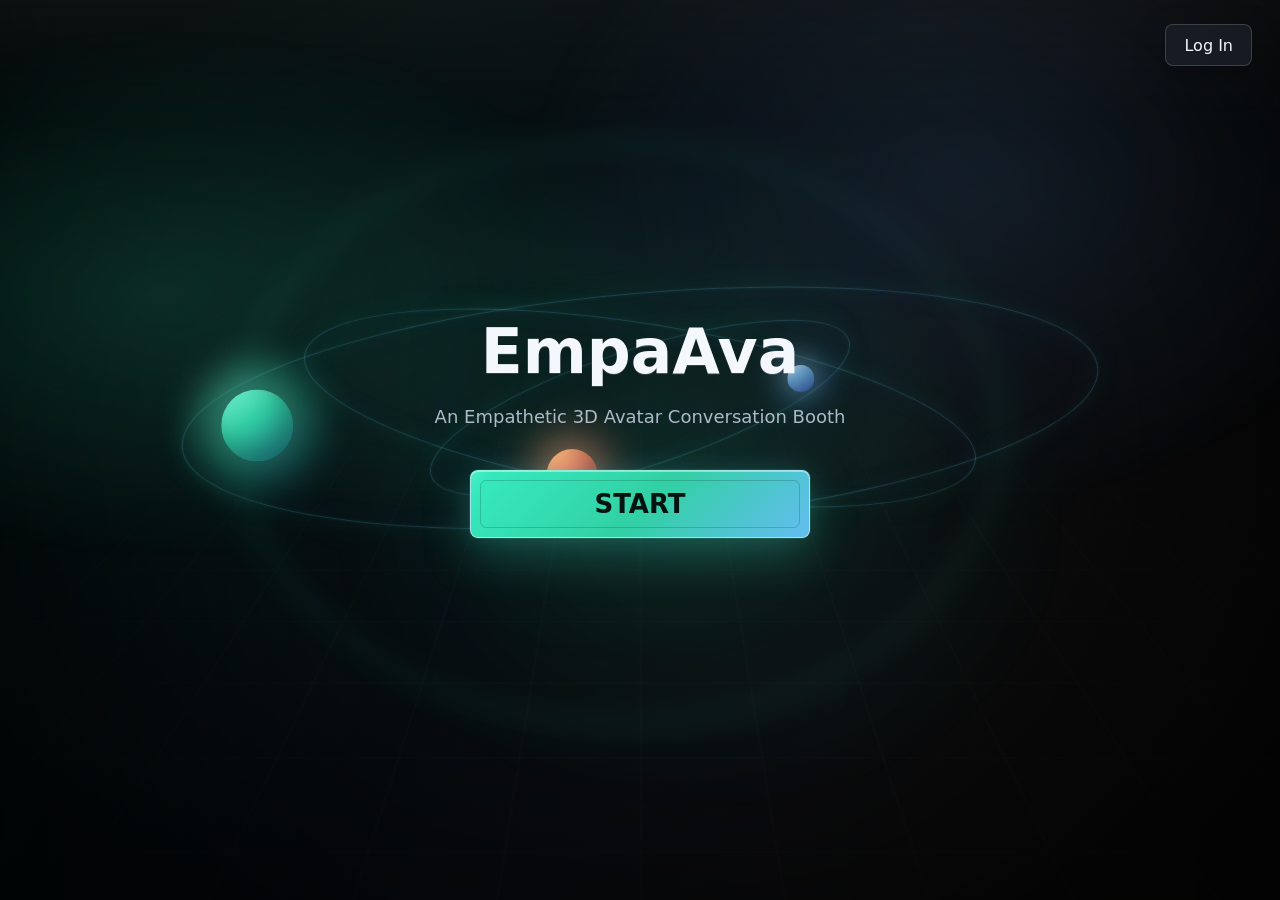
==== demo/index.html @ 885ed873 "Publish the authentic EmpaAva booth demo" ====
<!doctype html>
<html lang="zh-CN">
  <head>
    <meta charset="UTF-8" />
    <meta name="viewport" content="width=device-width, initial-scale=1.0" />
    <title>EmpaAva</title>
    <link rel="icon" type="image/svg+xml" href="./favicon.svg" />
    <link rel="stylesheet" href="./styles.css?v=empaava-avatar-cutout-20260709-01" />
  </head>
  <body>
    <div id="app">
      <main class="page login-page">
        <div class="cosmos-scene" aria-hidden="true">
          <div class="starfield"></div>
          <div class="orbit orbit-wide"></div>
          <div class="orbit orbit-mid"></div>
          <div class="orbit orbit-tight"></div>
          <span class="planet planet-aurora" data-rx="390" data-ry="92" data-speed="0.00018" data-phase="2.65"></span>
          <span class="planet planet-coral" data-rx="300" data-ry="68" data-speed="-0.00024" data-phase="2.2"></span>
          <span class="planet planet-ice" data-rx="210" data-ry="46" data-speed="0.00032" data-phase="5.05"></span>
        </div>
        <section class="login-shell">
          <div class="brand-stage">
            <div class="booth-visual" aria-hidden="true"></div>
            <div class="brand-copy">
              <h1 class="brand-title">EmpaAva</h1>
              <p class="brand-subtitle">An Empathetic 3D Avatar Conversation Booth</p>
            </div>
          </div>
        </section>
      </main>
    </div>
    <script>
      window.addEventListener("error", function (event) {
        var app = document.getElementById("app");
        if (!app) return;
        app.innerHTML =
          '<main class="page login-page"><section class="login-shell"><form class="auth-card">' +
          "<h2>Interface failed to load</h2>" +
          '<p class="error">' +
          String(event.message || "Unknown browser error").replace(/[&<>"']/g, function (char) {
            return { "&": "&amp;", "<": "&lt;", ">": "&gt;", '"': "&quot;", "'": "&#039;" }[char];
          }) +
          "</p></form></section></main>";
      });
      window.addEventListener("unhandledrejection", function (event) {
        var app = document.getElementById("app");
        if (!app) return;
        var reason = event.reason && event.reason.message ? event.reason.message : event.reason;
        app.innerHTML =
          '<main class="page login-page"><section class="login-shell"><form class="auth-card">' +
          "<h2>Interface failed to load</h2>" +
          '<p class="error">' +
          String(reason || "Unknown browser error").replace(/[&<>"']/g, function (char) {
            return { "&": "&amp;", "<": "&lt;", ">": "&gt;", '"': "&quot;", "'": "&#039;" }[char];
          }) +
          "</p></form></section></main>";
      });
    </script>
    <script type="module" src="./app.js?v=public-demo-exact-20260711-01"></script>
  </body>
</html>
---- demo/styles.css ----
:root {
  color-scheme: dark;
  --bg: #0d1117;
  --bg-soft: #151a22;
  --panel: #1d242e;
  --panel-strong: #252d39;
  --line: #364150;
  --line-soft: rgba(255, 255, 255, 0.1);
  --text: #f4f7fb;
  --muted: #9aa7b8;
  --accent: #32d0a4;
  --accent-2: #ffb84d;
  --danger: #ff6868;
  --blue: #6fb7ff;
  --shadow: 0 22px 70px rgba(0, 0, 0, 0.38);
}

* {
  box-sizing: border-box;
}

[hidden] {
  display: none !important;
}

body {
  margin: 0;
  min-height: 100vh;
  overflow: hidden;
  background: #070b10;
  color: var(--text);
  font-family:
    Inter, ui-sans-serif, system-ui, -apple-system, BlinkMacSystemFont, "Segoe UI",
    "PingFang SC", "Microsoft YaHei", sans-serif;
  letter-spacing: 0;
}

button,
input,
select {
  font: inherit;
}

button {
  cursor: pointer;
}

.page {
  min-height: 100vh;
}

.login-page {
  --scene-x: 0;
  --scene-y: 0;
  display: grid;
  place-items: center;
  padding: 32px;
  position: relative;
  isolation: isolate;
  background:
    linear-gradient(120deg, rgba(7, 37, 32, 0.72) 0%, rgba(7, 11, 16, 0.96) 46%, rgba(17, 13, 11, 0.9) 100%),
    linear-gradient(180deg, #08100f 0%, #070b10 100%);
}

.login-page::before {
  content: "";
  position: fixed;
  inset: 0;
  z-index: -2;
  background:
    linear-gradient(90deg, rgba(255, 255, 255, 0.028) 1px, transparent 1px),
    linear-gradient(rgba(255, 255, 255, 0.024) 1px, transparent 1px);
  background-size: 64px 64px;
  mask-image: linear-gradient(180deg, transparent 0%, black 38%, black 68%, transparent 100%);
  transform: perspective(1000px) rotateX(66deg) translateY(34vh) scale(1.12);
  transform-origin: center;
  opacity: 0.42;
}

.login-page::after {
  content: "";
  position: fixed;
  inset: 0;
  z-index: -1;
  pointer-events: none;
  background:
    linear-gradient(180deg, rgba(255, 255, 255, 0.04), transparent 14%),
    radial-gradient(ellipse at 50% 44%, rgba(50, 208, 164, 0.12) 0%, transparent 38%),
    radial-gradient(ellipse at 50% 50%, transparent 0%, transparent 46%, rgba(0, 0, 0, 0.58) 86%),
    linear-gradient(90deg, rgba(0, 0, 0, 0.38), transparent 34%, transparent 66%, rgba(0, 0, 0, 0.34));
}

.login-shell {
  width: min(1180px, 100%);
  display: grid;
  grid-template-columns: minmax(0, 1fr);
  align-items: center;
  position: relative;
  z-index: 2;
}

.login-corner-btn {
  position: fixed;
  top: 24px;
  right: 28px;
  z-index: 5;
  min-height: 42px;
  padding: 0 18px;
  color: var(--text);
  background: rgba(29, 36, 46, 0.66);
  border: 1px solid rgba(255, 255, 255, 0.16);
  border-radius: 8px;
  box-shadow: 0 12px 34px rgba(0, 0, 0, 0.26);
  backdrop-filter: blur(16px);
}

.login-corner-btn:hover {
  border-color: rgba(50, 208, 164, 0.58);
  color: #dffdf5;
}

.brand-stage {
  min-height: min(680px, calc(100vh - 64px));
  display: grid;
  place-items: center;
  position: relative;
  overflow: hidden;
  perspective: 980px;
}

.cosmos-scene {
  position: fixed;
  inset: -8vh -8vw;
  z-index: 0;
  pointer-events: none;
  overflow: hidden;
  transform: translate3d(calc(var(--scene-x) * -14px), calc(var(--scene-y) * -10px), 0);
  transition: transform 160ms ease-out;
}

.starfield {
  position: absolute;
  inset: 0;
  background:
    radial-gradient(ellipse at 18% 35%, rgba(50, 208, 164, 0.2), transparent 28%),
    radial-gradient(ellipse at 72% 24%, rgba(111, 183, 255, 0.15), transparent 30%),
    radial-gradient(ellipse at 54% 58%, rgba(50, 208, 164, 0.1), transparent 34%);
  filter: blur(10px);
  opacity: 0.8;
  mask-image: radial-gradient(ellipse at center, black 0%, black 74%, transparent 96%);
}

.starfield::before {
  content: "";
  position: absolute;
  inset: 9% 12%;
  background:
    radial-gradient(ellipse at 50% 46%, rgba(111, 183, 255, 0.16), transparent 0 34%),
    radial-gradient(ellipse at 48% 48%, transparent 0 44%, rgba(50, 208, 164, 0.12) 45%, transparent 50%);
  opacity: 0.55;
}

.orbit {
  position: absolute;
  left: 50%;
  top: 46%;
  border: 1px solid rgba(111, 183, 255, 0.18);
  border-radius: 50%;
  box-shadow:
    0 0 32px rgba(50, 208, 164, 0.06),
    inset 0 0 32px rgba(111, 183, 255, 0.04);
}

.orbit::before {
  content: "";
  position: absolute;
  inset: -1px;
  border-radius: inherit;
  border: 1px solid rgba(50, 208, 164, 0.13);
  filter: blur(1px);
}

.orbit-wide {
  width: min(920px, 82vw);
  height: min(230px, 24vw);
  transform: translate(-50%, -50%) rotate(-5deg);
  animation: orbitPulse 8s ease-in-out infinite;
}

.orbit-mid {
  width: min(680px, 68vw);
  height: min(170px, 20vw);
  transform: translate(-50%, -50%) rotate(9deg);
  animation: orbitPulse 10s ease-in-out infinite 1.4s;
}

.orbit-tight {
  width: min(440px, 50vw);
  height: min(118px, 16vw);
  transform: translate(-50%, -50%) rotate(-18deg);
  animation: orbitPulse 7s ease-in-out infinite 0.7s;
}

.planet {
  --planet-x: 0px;
  --planet-y: 0px;
  --planet-scale: 1;
  position: absolute;
  left: 50%;
  top: 46%;
  border-radius: 999px;
  transform:
    translate(-50%, -50%)
    translate(var(--planet-x), var(--planet-y))
    scale(var(--planet-scale));
  transition: filter 160ms ease;
  box-shadow:
    inset -12px -14px 24px rgba(0, 0, 0, 0.45),
    0 0 28px rgba(255, 255, 255, 0.12);
}

.planet::after {
  content: "";
  position: absolute;
  inset: -38%;
  border-radius: inherit;
  background: inherit;
  filter: blur(18px);
  opacity: 0.42;
  z-index: -1;
}

.planet-aurora {
  --planet-x: -338px;
  --planet-y: 44px;
  width: 74px;
  height: 74px;
  background:
    radial-gradient(circle at 30% 24%, rgba(255, 255, 255, 0.95), transparent 0 12%),
    radial-gradient(circle at 62% 70%, rgba(8, 42, 52, 0.52), transparent 0 30%),
    linear-gradient(145deg, #8fffe1 0%, #32d0a4 42%, #176f8a 100%);
}

.planet-coral {
  --planet-x: -220px;
  --planet-y: 56px;
  width: 46px;
  height: 46px;
  background:
    radial-gradient(circle at 34% 25%, rgba(255, 255, 255, 0.85), transparent 0 14%),
    radial-gradient(circle at 62% 70%, rgba(75, 26, 38, 0.52), transparent 0 30%),
    linear-gradient(145deg, #ffd58b 0%, #ff8a64 45%, #823865 100%);
}

.planet-ice {
  --planet-x: 70px;
  --planet-y: -44px;
  width: 32px;
  height: 32px;
  background:
    radial-gradient(circle at 32% 25%, rgba(255, 255, 255, 0.96), transparent 0 16%),
    radial-gradient(circle at 62% 70%, rgba(25, 45, 102, 0.52), transparent 0 30%),
    linear-gradient(145deg, #e8f7ff 0%, #75c7ff 48%, #3e5dd4 100%);
}

.brand-stage:hover .orbit {
  border-color: rgba(50, 208, 164, 0.3);
}

@keyframes orbitPulse {
  0%,
  100% {
    opacity: 0.48;
  }
  50% {
    opacity: 0.82;
  }
}

.booth-visual {
  display: none;
}

.brand-copy {
  position: relative;
  z-index: 2;
  text-align: center;
  display: grid;
  gap: 20px;
  justify-items: center;
  padding: 32px 0 72px;
}

@media (max-width: 760px) {
  .cosmos-scene {
    inset: -8% -36% 2%;
  }

  .planet-aurora {
    width: 54px;
    height: 54px;
  }

  .planet-coral {
    width: 36px;
    height: 36px;
  }
}

@media (prefers-reduced-motion: reduce) {
  .orbit,
  .planet {
    animation: none;
  }

  .cosmos-scene {
    transition: none;
  }
}

.brand-title {
  margin: 0;
  font-size: clamp(46px, 4.8vw, 84px);
  line-height: 0.98;
  max-width: none;
  white-space: nowrap;
  letter-spacing: 0;
  text-shadow:
    0 1px 0 rgba(255, 255, 255, 0.16),
    0 24px 70px rgba(0, 0, 0, 0.62),
    0 0 46px rgba(111, 183, 255, 0.08);
}

.brand-subtitle {
  margin: 0 auto;
  max-width: 760px;
  color: #aeb9c8;
  font-size: 18px;
  line-height: 1.65;
}

.hero-start-btn {
  position: relative;
  min-width: min(340px, 74vw);
  min-height: 68px;
  margin-top: 18px;
  padding: 0 46px;
  overflow: hidden;
  color: #03130f;
  background: linear-gradient(135deg, #36ecc0 0%, #32d0a4 52%, #64bdf1 100%);
  border: 1px solid rgba(217, 255, 244, 0.58);
  border-radius: 8px;
  box-shadow:
    0 0 0 1px rgba(50, 208, 164, 0.14),
    0 18px 48px rgba(50, 208, 164, 0.28),
    0 0 28px rgba(105, 200, 255, 0.12),
    inset 0 1px 0 rgba(255, 255, 255, 0.42);
  font-size: 26px;
  font-weight: 900;
  letter-spacing: 0;
  text-transform: uppercase;
}

.hero-start-btn::before {
  content: "";
  position: absolute;
  inset: -120% -35%;
  background: linear-gradient(115deg, transparent 34%, rgba(255, 255, 255, 0.58) 48%, transparent 62%);
  transform: translateX(-45%) rotate(8deg);
  transition: transform 520ms ease;
}

.hero-start-btn::after {
  content: "";
  position: absolute;
  inset: 9px;
  border: 1px solid rgba(4, 20, 16, 0.18);
  border-radius: 6px;
}

.hero-start-btn:hover {
  transform: translateY(-2px);
  box-shadow:
    0 0 0 1px rgba(111, 183, 255, 0.2),
    0 24px 76px rgba(50, 208, 164, 0.42),
    0 0 34px rgba(111, 183, 255, 0.2),
    inset 0 1px 0 rgba(255, 255, 255, 0.5);
}

.hero-start-btn:hover::before {
  transform: translateX(42%) rotate(8deg);
}

.hero-start-btn span {
  position: relative;
  z-index: 1;
}

.auth-card,
.admin-form {
  background: rgba(29, 36, 46, 0.9);
  border: 1px solid var(--line-soft);
  border-radius: 8px;
  box-shadow: var(--shadow);
}

.auth-card {
  padding: 22px;
}

.auth-card h2,
.admin-form h2 {
  margin: 0 0 18px;
  font-size: 22px;
}

.field {
  display: grid;
  gap: 8px;
  margin-bottom: 14px;
}

.field label {
  color: var(--muted);
  font-size: 13px;
}

.field input,
.field select {
  width: 100%;
  min-height: 46px;
  color: var(--text);
  background: #111720;
  border: 1px solid var(--line);
  border-radius: 8px;
  padding: 0 12px;
  outline: none;
}

.field input:focus,
.field select:focus {
  border-color: var(--accent);
  box-shadow: 0 0 0 3px rgba(50, 208, 164, 0.18);
}

.primary-btn,
.secondary-btn,
.icon-btn,
.danger-btn {
  min-height: 42px;
  border-radius: 8px;
  border: 1px solid transparent;
  color: var(--text);
  background: var(--panel-strong);
  padding: 0 14px;
  display: inline-flex;
  align-items: center;
  justify-content: center;
  gap: 8px;
  white-space: nowrap;
}

.primary-btn {
  width: 100%;
  background: var(--accent);
  color: #05241b;
  font-weight: 750;
}

.secondary-btn {
  border-color: var(--line);
}

.auth-switch-btn {
  width: 100%;
  margin-top: 10px;
}

.danger-btn {
  background: rgba(255, 104, 104, 0.16);
  border-color: rgba(255, 104, 104, 0.38);
}

.icon-btn {
  width: 54px;
  padding: 0;
  font-size: 12px;
  font-weight: 750;
}

.icon-btn.is-off {
  background: rgba(255, 104, 104, 0.16);
  border-color: rgba(255, 104, 104, 0.45);
}

.stop-btn {
  color: #ffdfe3;
  background: rgba(255, 104, 104, 0.16);
  border-color: rgba(255, 104, 104, 0.42);
}

.stop-btn:hover {
  background: rgba(255, 104, 104, 0.24);
  border-color: rgba(255, 104, 104, 0.62);
}

.action-btn {
  color: #05241b;
  background: rgba(50, 208, 164, 0.9);
  border-color: rgba(50, 208, 164, 0.72);
}

.action-btn:hover {
  background: var(--accent);
  border-color: rgba(217, 255, 244, 0.72);
}

.error {
  min-height: 22px;
  color: var(--danger);
  font-size: 13px;
  margin: 10px 0 0;
}

.hint {
  margin: 16px 0 0;
  color: var(--muted);
  font-size: 13px;
  line-height: 1.6;
}

.topbar {
  height: 64px;
  display: flex;
  align-items: center;
  justify-content: space-between;
  padding: 0 20px;
  border-bottom: 1px solid var(--line-soft);
  background: rgba(13, 17, 23, 0.84);
  backdrop-filter: blur(14px);
}

.topbar-left {
  display: flex;
  align-items: center;
  gap: 12px;
  min-width: 0;
}

.topbar-title {
  display: flex;
  align-items: center;
  gap: 10px;
  font-weight: 800;
}

.status-dot {
  width: 10px;
  height: 10px;
  background: var(--accent);
  border-radius: 50%;
}

.topbar-actions {
  display: flex;
  gap: 10px;
  align-items: center;
  min-width: 0;
}

.room {
  height: calc(100vh - 64px);
  display: grid;
  grid-template-columns: repeat(2, minmax(0, 1fr));
  gap: 14px;
  padding: 14px;
  min-width: 0;
  min-height: 0;
}

.video-pane,
.avatar-sidebar,
.admin-panel {
  background: rgba(21, 26, 34, 0.9);
  border: 1px solid var(--line-soft);
  border-radius: 8px;
  min-width: 0;
}

.video-pane {
  display: grid;
  grid-template-rows: minmax(0, 1fr);
  overflow: hidden;
  min-height: 0;
}

.pane-head {
  min-height: 48px;
  padding: 8px 14px;
  display: flex;
  align-items: center;
  justify-content: flex-end;
  gap: 12px;
  border-bottom: 1px solid var(--line-soft);
}

.pane-title {
  display: grid;
  gap: 3px;
}

.pane-title strong {
  font-size: 15px;
}

.pane-title span {
  color: var(--muted);
  font-size: 12px;
}

.video-frame {
  position: relative;
  min-height: 0;
  background: #070b10;
  overflow: hidden;
  display: grid;
}

.video-pane > .video-frame:first-child {
  grid-row: 1 / -1;
}

.video-frame video {
  position: absolute;
  inset: 0;
  width: 100%;
  height: 100%;
  object-fit: cover;
  background: #05070a;
  display: block;
}

.video-name-label {
  position: absolute;
  top: 14px;
  left: 14px;
  z-index: 6;
  max-width: min(48%, 360px);
  min-height: 34px;
  display: inline-flex;
  align-items: center;
  padding: 0 12px;
  border: 1px solid rgba(255, 255, 255, 0.18);
  border-radius: 8px;
  background: rgba(7, 10, 15, 0.62);
  color: var(--text);
  font-weight: 800;
  font-size: 15px;
  overflow: hidden;
  text-overflow: ellipsis;
  white-space: nowrap;
  box-shadow: 0 12px 28px rgba(0, 0, 0, 0.28);
  backdrop-filter: blur(14px);
  pointer-events: none;
}

.camera-placeholder,
.avatar-stage {
  position: absolute;
  inset: 0;
  height: 100%;
  display: grid;
  place-items: center;
  padding: 26px;
  text-align: center;
}

.avatar-stage {
  --avatar-control-safe: 98px;
  background:
    linear-gradient(180deg, rgba(111, 183, 255, 0.13), transparent 38%),
    linear-gradient(135deg, #121922, #0a0d12);
}

.avatar-stage::before,
.avatar-stage::after {
  content: "";
  position: absolute;
  inset: 0;
  pointer-events: none;
}

.avatar-stage::before {
  z-index: 0;
  opacity: 0.96;
}

.avatar-stage::after {
  z-index: 0;
  background:
    linear-gradient(180deg, rgba(4, 7, 10, 0.02), rgba(4, 7, 10, 0.18)),
    radial-gradient(ellipse at 50% 100%, rgba(0, 0, 0, 0.3), transparent 58%);
}

.avatar-bg-study::before {
  background:
    linear-gradient(90deg, transparent 0 10%, rgba(64, 41, 26, 0.7) 10% 12%, transparent 12% 30%, rgba(64, 41, 26, 0.72) 30% 32%, transparent 32% 50%, rgba(64, 41, 26, 0.72) 50% 52%, transparent 52% 70%, rgba(64, 41, 26, 0.72) 70% 72%, transparent 72% 100%),
    linear-gradient(180deg, transparent 0 26%, rgba(108, 72, 38, 0.88) 26% 28%, transparent 28% 46%, rgba(108, 72, 38, 0.86) 46% 48%, transparent 48% 66%, rgba(108, 72, 38, 0.82) 66% 68%, transparent 68% 100%),
    radial-gradient(circle at 50% 18%, rgba(255, 202, 112, 0.22), transparent 22%),
    linear-gradient(180deg, #2b211b 0%, #171311 66%, #0b0d10 100%);
}

.avatar-bg-bedroom::before {
  background:
    radial-gradient(ellipse at 26% 28%, rgba(255, 214, 172, 0.22), transparent 24%),
    linear-gradient(90deg, transparent 0 58%, rgba(255, 255, 255, 0.22) 58% 59%, rgba(104, 136, 174, 0.24) 59% 80%, transparent 80%),
    linear-gradient(180deg, transparent 0 55%, rgba(51, 57, 74, 0.96) 55% 74%, rgba(32, 35, 45, 0.98) 74% 100%),
    linear-gradient(135deg, #232a37 0%, #151a25 58%, #0c0f16 100%);
}

.avatar-bg-sofa::before {
  background:
    radial-gradient(ellipse at 50% 18%, rgba(255, 195, 124, 0.18), transparent 28%),
    linear-gradient(180deg, transparent 0 48%, rgba(77, 89, 80, 0.88) 48% 50%, rgba(34, 48, 43, 0.96) 50% 78%, rgba(12, 16, 18, 1) 78% 100%),
    radial-gradient(ellipse at 30% 58%, rgba(75, 113, 95, 0.88), transparent 28%),
    radial-gradient(ellipse at 70% 58%, rgba(75, 113, 95, 0.82), transparent 28%),
    linear-gradient(135deg, #1d2522, #101416 68%);
}

.avatar-stage.has-custom-bg::before {
  background:
    linear-gradient(180deg, rgba(4, 7, 10, 0.04), rgba(4, 7, 10, 0.22)),
    var(--custom-avatar-background) center / cover no-repeat;
}

.video-frame video.avatar-video {
  position: absolute;
  inset: 0;
  box-sizing: border-box;
  width: 100%;
  height: 100%;
  max-width: 100%;
  max-height: 100%;
  padding: 0;
  object-fit: contain;
  object-position: center center;
  background: transparent;
  mix-blend-mode: normal;
  z-index: 1;
}

.video-frame video.avatar-video.is-canvas-source {
  opacity: 0;
}

.avatar-video-canvas {
  position: absolute;
  inset: 0;
  z-index: 2;
  width: 100%;
  height: 100%;
  object-fit: contain;
  object-position: center center;
  pointer-events: none;
}

.avatar-view-tabs {
  display: inline-flex;
  gap: 4px;
  padding: 4px;
  border: 1px solid var(--line-soft);
  border-radius: 8px;
  background: rgba(8, 12, 18, 0.42);
}

.avatar-view-tabs button {
  min-height: 30px;
  border: 0;
  border-radius: 6px;
  padding: 0 10px;
  color: var(--muted);
  background: transparent;
}

.avatar-view-tabs button.active {
  color: #05241b;
  background: var(--accent);
  font-weight: 750;
}

.avatar-render-view {
  position: absolute;
  inset: 0;
  z-index: 1;
  background: transparent;
}

.avatar-render-stage,
.avatar-render-stage canvas,
.avatar-render-stage img {
  width: 100%;
  height: 100%;
}

.avatar-render-stage {
  position: relative;
  overflow: hidden;
  cursor: grab;
  touch-action: none;
  user-select: none;
}

.avatar-render-stage:active {
  cursor: grabbing;
}

.avatar-render-stage canvas,
.avatar-render-stage img {
  position: absolute;
  inset: 0;
  display: block;
}

.avatar-render-stage img {
  object-fit: contain;
  background: transparent;
  pointer-events: none;
  transition: opacity 180ms ease;
}

.avatar-render-stage img.is-swapping {
  opacity: 0.72;
}

.avatar-render-notice,
.avatar-render-loading,
.avatar-render-status {
  position: absolute;
  z-index: 2;
  border: 1px solid rgba(255, 255, 255, 0.16);
  border-radius: 8px;
  background: rgba(8, 12, 18, 0.82);
  color: #eef7f4;
  pointer-events: none;
}

.avatar-render-notice {
  left: 18px;
  right: 18px;
  bottom: 102px;
  padding: 10px 12px;
  font-size: 13px;
}

.avatar-render-loading {
  top: 16px;
  right: 16px;
  display: inline-flex;
  align-items: center;
  gap: 8px;
  min-height: 34px;
  padding: 0 12px;
  font-size: 13px;
}

.avatar-render-spinner {
  width: 14px;
  height: 14px;
  border: 2px solid rgba(238, 247, 244, 0.35);
  border-top-color: #eef7f4;
  border-radius: 50%;
  animation: avatar-render-spin 800ms linear infinite;
}

@keyframes avatar-render-spin {
  to {
    transform: rotate(360deg);
  }
}

.avatar-render-status {
  left: 18px;
  bottom: 70px;
  max-width: min(520px, calc(100% - 36px));
  padding: 8px 10px;
  color: var(--muted);
  font-size: 12px;
}

.avatar-render-controls {
  position: absolute;
  left: 50%;
  bottom: 18px;
  transform: translateX(-50%);
  z-index: 3;
  width: min(680px, calc(100% - 32px));
  display: grid;
  grid-template-columns: 76px 54px minmax(120px, 1fr) minmax(124px, auto) 76px;
  gap: 10px;
  align-items: center;
  padding: 10px;
  border: 1px solid var(--line-soft);
  border-radius: 8px;
  background: rgba(13, 17, 23, 0.84);
  backdrop-filter: blur(12px);
  cursor: default;
  pointer-events: auto;
  touch-action: auto;
}

.avatar-render-controls input {
  width: 100%;
}

.avatar-render-time {
  color: var(--muted);
  font-size: 12px;
  white-space: nowrap;
  font-variant-numeric: tabular-nums;
}

.avatar-person {
  width: min(360px, 64%);
  aspect-ratio: 1 / 1.12;
  display: grid;
  place-items: end center;
  position: relative;
  z-index: 1;
}

.avatar-person.has-still {
  place-items: center;
  width: min(760px, 86%);
  height: min(900px, calc(100% - 12px));
  aspect-ratio: auto;
  align-self: center;
  margin-bottom: 0;
  transform: translateY(64px);
}

.avatar-still {
  width: 100%;
  height: 100%;
  object-fit: contain;
  object-position: center bottom;
  opacity: 1;
  filter:
    drop-shadow(0 22px 38px rgba(0, 0, 0, 0.28))
    drop-shadow(0 0 18px rgba(255, 255, 255, 0.08));
}

.avatar-head {
  width: 36%;
  aspect-ratio: 1;
  border-radius: 50%;
  background: linear-gradient(145deg, #f1c3a1, #9b6b55);
  box-shadow: 0 0 0 10px rgba(255, 255, 255, 0.04);
  position: absolute;
  top: 8%;
}

.avatar-body {
  width: 76%;
  height: 62%;
  border-radius: 44% 44% 8px 8px;
  background: linear-gradient(155deg, var(--avatar-color, #32d0a4), #253140 68%);
  border: 1px solid rgba(255, 255, 255, 0.12);
}

.room-control-cluster {
  position: absolute;
  left: 18px;
  right: 18px;
  bottom: 18px;
  z-index: 4;
  display: grid;
  gap: 8px;
  padding: 10px;
  border: 1px solid rgba(255, 255, 255, 0.14);
  border-radius: 8px;
  background: rgba(7, 10, 15, 0.68);
  box-shadow: 0 18px 46px rgba(0, 0, 0, 0.36);
  backdrop-filter: blur(16px);
}

.background-select {
  min-height: 42px;
  display: inline-flex;
  align-items: center;
  gap: 8px;
  padding: 4px 8px;
  color: var(--muted);
  background: rgba(13, 17, 23, 0.42);
  border: 1px solid var(--line-soft);
  border-radius: 8px;
  font-size: 12px;
}

.background-select select {
  min-height: 30px;
  color: var(--text);
  background: rgba(17, 23, 32, 0.96);
  border: 1px solid var(--line);
  border-radius: 6px;
  padding: 0 8px;
}

.avatar-caption {
  display: block;
  color: var(--muted);
  pointer-events: none;
}

.avatar-status-badge {
  white-space: nowrap;
}

.generation-progress {
  position: absolute;
  left: 0;
  right: 0;
  top: 0;
  z-index: 3;
  padding: 0;
  border: 0;
  border-radius: 0;
  background: transparent;
  box-shadow: none;
  pointer-events: none;
}

.listening-panel {
  min-height: 42px;
  min-width: 190px;
  padding: 8px 12px;
  display: flex;
  align-items: center;
  justify-content: space-between;
  gap: 12px;
  border: 1px solid rgba(50, 208, 164, 0.18);
  border-radius: 8px;
  background: rgba(13, 17, 23, 0.42);
}

.listening-copy {
  display: grid;
  gap: 4px;
}

.listening-copy strong {
  color: var(--text);
  font-size: 14px;
}

.listening-copy span {
  color: var(--muted);
  font-size: 12px;
}

.voice-wave {
  height: 30px;
  min-width: 108px;
  display: flex;
  align-items: center;
  justify-content: flex-end;
  gap: 7px;
}

.voice-wave span {
  width: 6px;
  height: 12px;
  border-radius: 999px;
  background: linear-gradient(180deg, #6fb7ff, var(--accent));
  box-shadow: 0 0 18px rgba(50, 208, 164, 0.3);
  animation: voice-wave-pulse 920ms ease-in-out infinite;
  opacity: 0.86;
}

.voice-wave span:nth-child(2) {
  animation-delay: 90ms;
}

.voice-wave span:nth-child(3) {
  animation-delay: 180ms;
}

.voice-wave span:nth-child(4) {
  animation-delay: 270ms;
}

.voice-wave span:nth-child(5) {
  animation-delay: 360ms;
}

@keyframes voice-wave-pulse {
  0%,
  100% {
    height: 10px;
    opacity: 0.48;
  }
  45% {
    height: 28px;
    opacity: 1;
  }
}

.generation-track {
  height: 4px;
  overflow: hidden;
  border-radius: 0;
  background: rgba(255, 255, 255, 0.08);
}

.generation-track span {
  display: block;
  height: 100%;
  border-radius: inherit;
  background: linear-gradient(90deg, var(--accent), #6fb7ff);
  transition: width 0.35s ease;
}

.reply-box {
  width: 100%;
  max-height: 72px;
  overflow: auto;
  background: rgba(0, 0, 0, 0.28);
  border: 1px solid rgba(255, 255, 255, 0.1);
  border-radius: 8px;
  padding: 8px 10px;
  color: var(--text);
  line-height: 1.42;
  text-align: left;
  font-size: clamp(13px, 0.95vw, 16px);
}

.room-control-row {
  display: flex;
  align-items: center;
  justify-content: space-between;
  gap: 10px;
  flex-wrap: wrap;
}

.toolbar {
  display: flex;
  gap: 8px;
  background: rgba(13, 17, 23, 0.42);
  border: 1px solid var(--line-soft);
  border-radius: 8px;
  padding: 8px;
  flex-wrap: wrap;
  justify-content: center;
  flex: 0 0 auto;
}

.room-control-row .avatar-view-tabs,
.room-control-row .listening-panel,
.room-control-row .avatar-status-badge,
.room-control-row .toolbar {
  flex: 0 0 auto;
}

.recording-badge {
  display: inline-flex;
  align-items: center;
  gap: 8px;
  min-height: 30px;
  padding: 0 10px;
  color: var(--danger);
  background: rgba(255, 104, 104, 0.12);
  border: 1px solid rgba(255, 104, 104, 0.32);
  border-radius: 999px;
  font-size: 12px;
}

.recording-badge::before {
  content: "";
  width: 8px;
  height: 8px;
  border-radius: 50%;
  background: var(--danger);
}

.avatar-sidebar {
  display: grid;
  grid-template-rows: auto minmax(150px, 0.55fr) minmax(260px, 1fr) auto;
  overflow: hidden;
}

.avatar-list {
  overflow: auto;
  padding: 12px;
  display: grid;
  gap: 10px;
  align-content: start;
}

.avatar-option {
  width: 100%;
  display: grid;
  grid-template-columns: 42px minmax(0, 1fr);
  gap: 10px;
  align-items: center;
  text-align: left;
  color: var(--text);
  background: var(--panel);
  border: 1px solid transparent;
  border-radius: 8px;
  padding: 10px;
}

.avatar-option.is-active {
  border-color: var(--accent);
  background: rgba(50, 208, 164, 0.12);
}

.avatar-swatch {
  width: 42px;
  height: 42px;
  display: block;
  overflow: hidden;
  border-radius: 8px;
  background: var(--avatar-color);
}

.avatar-swatch img {
  width: 100%;
  height: 100%;
  display: block;
  object-fit: cover;
  object-position: center;
}

.avatar-meta {
  min-width: 0;
}

.avatar-meta strong {
  display: block;
  overflow: hidden;
  text-overflow: ellipsis;
  white-space: nowrap;
}

.avatar-meta span {
  display: block;
  color: var(--muted);
  font-size: 12px;
  margin-top: 4px;
}

.history-panel {
  min-height: 0;
  border-top: 1px solid var(--line-soft);
  display: grid;
  grid-template-rows: auto minmax(0, 1fr);
}

.history-page-stack {
  height: calc(100vh - 64px);
  padding: 14px;
  display: grid;
  min-height: 0;
}

.history-page-panel {
  overflow: hidden;
  background: rgba(21, 26, 34, 0.9);
  border: 1px solid var(--line-soft);
  border-radius: 8px;
}

.history-page-panel.history-panel {
  border-top: 1px solid var(--line-soft);
}

.history-page-list {
  padding: 0 14px 14px;
}

.recordings-panel {
  min-height: 0;
  border-top: 1px solid var(--line-soft);
  display: grid;
  grid-template-rows: auto minmax(0, 1fr);
}

.history-head {
  min-height: 46px;
  padding: 10px 12px;
  display: flex;
  align-items: center;
  justify-content: space-between;
  gap: 10px;
}

.history-actions {
  display: flex;
  align-items: center;
  gap: 8px;
}

.compact-btn {
  min-height: 32px;
  padding: 0 10px;
  font-size: 12px;
}

.history-list {
  min-height: 0;
  overflow: auto;
  padding: 0 12px 12px;
  display: grid;
  align-content: start;
  gap: 10px;
}

.history-item {
  border: 1px solid var(--line-soft);
  background: rgba(255, 255, 255, 0.035);
  border-radius: 8px;
  padding: 10px;
  display: grid;
  gap: 8px;
}

.recordings-list {
  min-height: 0;
  overflow: auto;
  padding: 0 12px 12px;
  display: grid;
  align-content: start;
  gap: 10px;
}

.recording-item {
  border: 1px solid var(--line-soft);
  background: rgba(255, 255, 255, 0.035);
  border-radius: 8px;
  padding: 10px;
  display: grid;
  gap: 8px;
}

.recording-player {
  width: 100%;
  max-height: 130px;
  border-radius: 8px;
  background: #070b10;
}

.history-meta {
  display: flex;
  align-items: center;
  justify-content: space-between;
  gap: 10px;
  color: var(--muted);
  font-size: 12px;
}

.history-meta span,
.history-meta time {
  overflow: hidden;
  text-overflow: ellipsis;
  white-space: nowrap;
}

.history-user,
.history-reply,
.history-empty {
  margin: 0;
  font-size: 12px;
  line-height: 1.55;
}

.history-user {
  color: var(--text);
}

.history-reply,
.history-empty {
  color: var(--muted);
}

.history-videos {
  display: grid;
  gap: 10px;
}

.history-video-block {
  display: grid;
  gap: 8px;
  padding: 10px;
  border: 1px solid rgba(50, 208, 164, 0.18);
  border-radius: 8px;
  background:
    linear-gradient(180deg, rgba(15, 23, 32, 0.92), rgba(8, 12, 18, 0.96)),
    radial-gradient(circle at 50% 0%, rgba(50, 208, 164, 0.12), transparent 42%);
  box-shadow: inset 0 1px 0 rgba(255, 255, 255, 0.04);
}

.history-video-block span {
  color: #b9c7d8;
  font-size: 12px;
  font-weight: 800;
}

.history-video {
  width: 100%;
  max-height: 420px;
  aspect-ratio: 16 / 9;
  border-radius: 8px;
  background: #070b10;
  border: 1px solid rgba(255, 255, 255, 0.08);
  box-shadow: 0 18px 42px rgba(0, 0, 0, 0.28);
}

.talk-input {
  padding: 12px;
  border-top: 1px solid var(--line-soft);
  display: grid;
  gap: 10px;
}

.talk-input textarea {
  width: 100%;
  min-height: 88px;
  resize: vertical;
  color: var(--text);
  background: #111720;
  border: 1px solid var(--line);
  border-radius: 8px;
  padding: 10px 12px;
  outline: none;
}

.modal-backdrop {
  position: fixed;
  inset: 0;
  z-index: 50;
  display: grid;
  place-items: center;
  padding: 24px;
  background: rgba(2, 6, 12, 0.72);
  backdrop-filter: blur(10px);
}

.modal-card {
  width: min(440px, 100%);
  max-height: min(720px, calc(100vh - 48px));
  overflow: auto;
}

.modal-card.auth-card {
  padding: 22px;
}

.auth-tabs {
  display: grid;
  grid-template-columns: repeat(2, minmax(0, 1fr));
  gap: 8px;
  margin: 0 0 18px;
}

.auth-tabs .secondary-btn {
  min-height: 48px;
  font-size: 14px;
}

.auth-tabs .is-active {
  border-color: var(--accent);
  color: var(--accent);
}

.auth-actions {
  display: grid;
  grid-template-columns: minmax(112px, 0.45fr) minmax(0, 1fr);
  gap: 10px;
  align-items: center;
  margin-top: 4px;
}

.auth-actions .primary-btn {
  width: 100%;
  min-height: 48px;
}

.auth-actions .secondary-btn {
  min-height: 48px;
  padding: 0 18px;
}

.avatar-picker-modal {
  color: var(--text);
  background: var(--panel-strong);
  border: 1px solid var(--line);
  border-radius: 8px;
  width: min(760px, calc(100vw - 28px));
  padding: 24px;
  box-shadow: 0 22px 70px rgba(0, 0, 0, 0.35);
}

.avatar-picker-modal h2 {
  margin: 0 0 18px;
  font-size: 34px;
  line-height: 1.1;
}

.nickname-modal h2 {
  margin: 0 0 8px;
  font-size: 28px;
  line-height: 1.15;
}

.avatar-picker-list {
  display: grid;
  gap: 14px;
}

.avatar-picker-modal .avatar-option {
  grid-template-columns: 86px minmax(0, 1fr) auto;
  gap: 18px;
  min-height: 112px;
  padding: 16px;
  cursor: pointer;
}

.avatar-picker-modal .avatar-swatch {
  width: 86px;
  height: 86px;
  border-radius: 10px;
}

.avatar-picker-modal .avatar-meta strong {
  font-size: 26px;
  line-height: 1.12;
}

.avatar-picker-modal .avatar-meta span {
  margin-top: 8px;
  font-size: 17px;
  line-height: 1.35;
}

.avatar-preview-btn {
  min-width: 132px;
  min-height: 44px;
  padding: 0 16px;
  white-space: nowrap;
}

.avatar-preview-btn:disabled {
  opacity: 0.72;
  cursor: progress;
}

.avatar-picker-actions {
  display: flex;
  justify-content: flex-end;
  margin-top: 16px;
}

.admin-page-stack {
  min-height: calc(100vh - 64px);
  padding: 18px;
  display: grid;
  gap: 18px;
  align-content: start;
}

.admin-account-layout {
  display: grid;
  grid-template-columns: 360px minmax(0, 1fr);
  gap: 18px;
  min-width: 0;
}

.settings-layout {
  display: grid;
  grid-template-columns: minmax(320px, 520px) minmax(0, 1fr);
  gap: 18px;
  min-width: 0;
}

.admin-form {
  padding: 20px;
  align-self: start;
}

.admin-panel {
  overflow: hidden;
}

.admin-stack {
  display: grid;
  gap: 18px;
  min-width: 0;
}

.settings-form {
  max-width: 520px;
}

.settings-status {
  display: grid;
  gap: 4px;
  margin: 0 0 16px;
  padding: 12px;
  border: 1px solid var(--line-soft);
  border-radius: 8px;
  background: rgba(13, 17, 23, 0.42);
}

.settings-status strong {
  font-size: 14px;
}

.settings-status span,
.settings-help-body {
  color: var(--muted);
  font-size: 13px;
  line-height: 1.5;
}

.settings-status.is-on {
  border-color: rgba(50, 208, 164, 0.45);
  background: rgba(50, 208, 164, 0.1);
}

.settings-status.is-off {
  border-color: rgba(255, 184, 77, 0.38);
  background: rgba(255, 184, 77, 0.08);
}

.checkbox-row {
  display: flex;
  align-items: center;
  gap: 8px;
  margin: 0 0 14px;
  color: var(--muted);
  font-size: 13px;
}

.checkbox-row input {
  width: 16px;
  height: 16px;
}

.settings-help {
  padding: 18px;
}

.table-wrap {
  overflow: auto;
}

.digital-humans-table-wrap {
  max-height: calc(100vh - 180px);
}

.users-table-wrap {
  max-height: calc(100vh - 180px);
  overflow: auto;
}

table {
  width: 100%;
  border-collapse: collapse;
  min-width: 720px;
}

th,
td {
  padding: 14px 16px;
  text-align: left;
  border-bottom: 1px solid var(--line-soft);
}

th {
  position: sticky;
  top: 0;
  z-index: 1;
  background: #131821;
  color: var(--muted);
  font-size: 12px;
  font-weight: 650;
}

.badge {
  display: inline-flex;
  align-items: center;
  min-height: 26px;
  padding: 0 9px;
  border-radius: 999px;
  background: rgba(111, 183, 255, 0.14);
  color: var(--blue);
  font-size: 12px;
}

.name-badge-btn {
  border: 1px solid rgba(111, 183, 255, 0.24);
  cursor: pointer;
  font-weight: 700;
}

.name-badge-btn:hover {
  border-color: rgba(111, 183, 255, 0.58);
  background: rgba(111, 183, 255, 0.22);
  color: #d9ecff;
}

.badge.is-generating {
  color: #05241b;
  background: var(--accent);
}

.badge.off {
  background: rgba(255, 104, 104, 0.12);
  color: var(--danger);
}

.row-actions {
  display: flex;
  gap: 8px;
  flex-wrap: wrap;
}

.table-subtext {
  margin-top: 4px;
  color: var(--muted);
  font-size: 12px;
}

.table-input,
.table-select {
  width: min(420px, 100%);
  min-height: 36px;
  color: var(--text);
  background: #111720;
  border: 1px solid var(--line);
  border-radius: 8px;
  padding: 0 10px;
}

.table-file {
  width: min(260px, 100%);
  min-width: 0;
  max-width: 100%;
  overflow: hidden;
  color: var(--muted);
  font-size: 12px;
  text-overflow: ellipsis;
}

.admin-avatar-preview {
  width: 48px;
  height: 48px;
  display: block;
  overflow: hidden;
  border-radius: 8px;
  background: var(--avatar-color);
}

.admin-avatar-preview img {
  width: 100%;
  height: 100%;
  display: block;
  object-fit: cover;
  object-position: center;
}

.admin-background-preview {
  width: 72px;
  height: 44px;
  display: block;
  margin-bottom: 8px;
  border: 1px solid var(--line);
  border-radius: 8px;
  background:
    linear-gradient(135deg, rgba(50, 208, 164, 0.18), rgba(111, 183, 255, 0.12)),
    #111720;
  background-size: cover;
  background-position: center;
}

.admin-background-preview.has-image,
.avatar-stage.has-custom-bg::before {
  background-size: cover;
  background-position: center;
}

.admin-background-preview.has-image {
  background:
    linear-gradient(180deg, rgba(4, 7, 10, 0.04), rgba(4, 7, 10, 0.18)),
    var(--custom-avatar-background) center / cover no-repeat;
}

.admin-background-preview img {
  width: 100%;
  height: 100%;
  display: block;
  object-fit: cover;
  object-position: center;
}

.background-admin-list {
  display: grid;
  gap: 10px;
  padding: 16px;
}

.background-admin-row,
.background-admin-create {
  display: grid;
  grid-template-columns: 92px minmax(0, 1fr) minmax(0, 260px) auto auto;
  gap: 12px;
  align-items: center;
  min-width: 0;
}

.background-admin-row > *,
.background-admin-create > * {
  min-width: 0;
}

.background-admin-create {
  grid-template-columns: minmax(0, 1fr) minmax(0, 260px) auto;
  padding: 0 16px 16px;
}

.empty {
  padding: 26px;
  color: var(--muted);
}

@media (max-width: 980px) {
  body {
    overflow: auto;
  }

  .login-shell,
  .admin-account-layout {
    grid-template-columns: 1fr;
  }

  .brand-stage {
    min-height: 520px;
  }

  .login-corner-btn {
    top: 16px;
    right: 16px;
  }

  .hero-start-btn {
    min-height: 62px;
    font-size: 22px;
  }

  .brand-title {
    font-size: clamp(30px, 7.2vw, 56px);
  }

  .brand-subtitle {
    font-size: 16px;
    max-width: 560px;
  }

  .booth-visual {
    width: min(620px, 92vw);
    height: 300px;
    bottom: -10%;
  }

  .room {
    height: auto;
    min-height: calc(100vh - 64px);
    grid-template-columns: 1fr;
  }

  .video-pane {
    min-height: 360px;
  }

  .avatar-sidebar {
    min-height: 680px;
  }
}

@media (max-width: 720px) {
  .pane-head {
    align-items: flex-start;
    flex-direction: column;
  }

  .background-admin-row {
    grid-template-columns: 84px minmax(0, 1fr) auto auto;
  }

  .background-admin-row .table-file {
    grid-column: 2 / -1;
    width: 100%;
  }

  .background-admin-create {
    grid-template-columns: minmax(0, 1fr) auto;
  }

  .background-admin-create .table-file {
    grid-column: 1 / -1;
    width: 100%;
  }

  .avatar-render-controls {
    grid-template-columns: 68px 44px minmax(0, 1fr) 68px;
  }

  .avatar-render-time {
    grid-column: 1 / -1;
  }
}

@media (max-width: 620px) {
  .login-page,
  .admin-page-stack {
    padding: 12px;
  }

  .topbar {
    height: auto;
    min-height: 64px;
    align-items: flex-start;
    flex-direction: column;
    padding: 12px;
    gap: 10px;
  }

  .topbar-actions {
    width: 100%;
    overflow-x: auto;
  }

  .room {
    padding: 10px;
  }

  .avatar-stage {
    --avatar-control-safe: 150px;
  }

  .room-control-cluster {
    left: 10px;
    right: 10px;
    bottom: 10px;
    padding: 10px;
  }

  .room-control-row {
    align-items: stretch;
    flex-direction: column;
  }

  .listening-panel {
    min-width: 0;
  }

  .toolbar {
    justify-content: center;
  }

  .reply-box {
    max-height: 120px;
  }
}
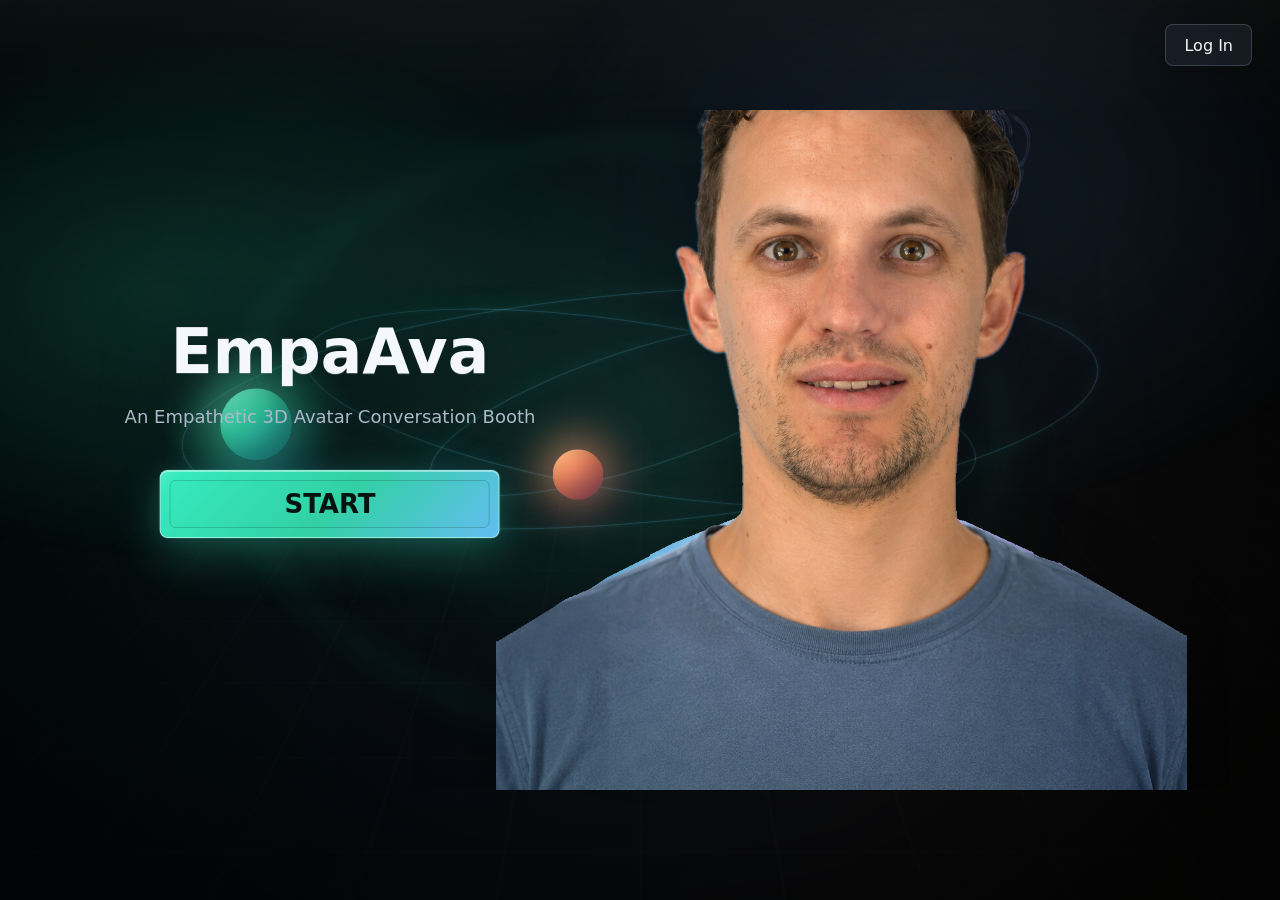
==== commit 494376a1: "Match the full-body booth composition" ====
--- a/demo/index.html
+++ b/demo/index.html
@@ -5,7 +5,7 @@
     <meta name="viewport" content="width=device-width, initial-scale=1.0" />
     <title>EmpaAva</title>
     <link rel="icon" type="image/svg+xml" href="./favicon.svg" />
-    <link rel="stylesheet" href="./styles.css?v=empaava-avatar-cutout-20260709-01" />
+    <link rel="stylesheet" href="./styles.css?v=empaava-full-body-20260711-01" />
   </head>
   <body>
     <div id="app">
--- a/demo/styles.css
+++ b/demo/styles.css
@@ -278,7 +278,17 @@
 }
 
 .booth-visual {
-  display: none;
+  position: absolute;
+  z-index: 1;
+  right: -4%;
+  bottom: -2%;
+  display: block;
+  width: min(68vw, 920px);
+  height: min(96vh, 940px);
+  background: url("./digital_human_images/306_cutout_v8.png") center bottom / contain no-repeat;
+  filter: drop-shadow(0 22px 38px rgba(0, 0, 0, 0.38));
+  opacity: 1;
+  pointer-events: none;
 }
 
 .brand-copy {
@@ -289,6 +299,10 @@
   gap: 20px;
   justify-items: center;
   padding: 32px 0 72px;
+  width: min(560px, 52vw);
+  justify-self: start;
+  margin-left: clamp(18px, 3vw, 52px);
+  transform: translateX(clamp(-70px, -3vw, -22px));
 }
 
 @media (max-width: 760px) {
@@ -305,6 +319,9 @@
     width: 36px;
     height: 36px;
   }
+
+  .brand-copy { transform: none; padding-top: 0; }
+  .booth-visual { right: -8%; opacity: 0.42; }
 }
 
 @media (prefers-reduced-motion: reduce) {
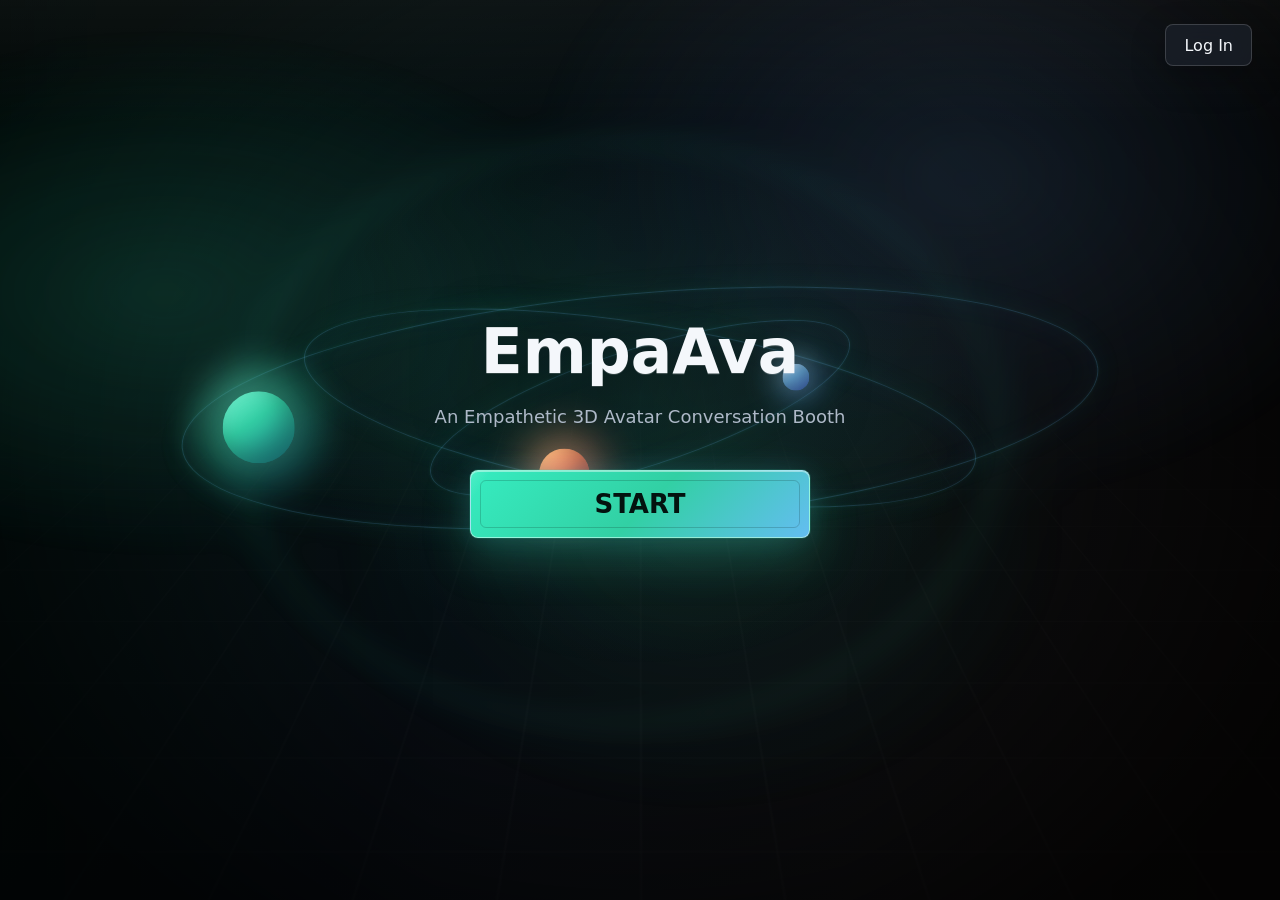
==== commit 5d435059: "Restore the clean booth landing page" ====
--- a/demo/index.html
+++ b/demo/index.html
@@ -5,7 +5,7 @@
     <meta name="viewport" content="width=device-width, initial-scale=1.0" />
     <title>EmpaAva</title>
     <link rel="icon" type="image/svg+xml" href="./favicon.svg" />
-    <link rel="stylesheet" href="./styles.css?v=empaava-full-body-20260711-01" />
+    <link rel="stylesheet" href="./styles.css?v=empaava-clean-home-20260711-01" />
   </head>
   <body>
     <div id="app">
--- a/demo/styles.css
+++ b/demo/styles.css
@@ -278,17 +278,7 @@
 }
 
 .booth-visual {
-  position: absolute;
-  z-index: 1;
-  right: -4%;
-  bottom: -2%;
-  display: block;
-  width: min(68vw, 920px);
-  height: min(96vh, 940px);
-  background: url("./digital_human_images/306_cutout_v8.png") center bottom / contain no-repeat;
-  filter: drop-shadow(0 22px 38px rgba(0, 0, 0, 0.38));
-  opacity: 1;
-  pointer-events: none;
+  display: none;
 }
 
 .brand-copy {
@@ -299,10 +289,6 @@
   gap: 20px;
   justify-items: center;
   padding: 32px 0 72px;
-  width: min(560px, 52vw);
-  justify-self: start;
-  margin-left: clamp(18px, 3vw, 52px);
-  transform: translateX(clamp(-70px, -3vw, -22px));
 }
 
 @media (max-width: 760px) {
@@ -320,8 +306,7 @@
     height: 36px;
   }
 
-  .brand-copy { transform: none; padding-top: 0; }
-  .booth-visual { right: -8%; opacity: 0.42; }
+  .brand-copy { padding-top: 0; }
 }
 
 @media (prefers-reduced-motion: reduce) {
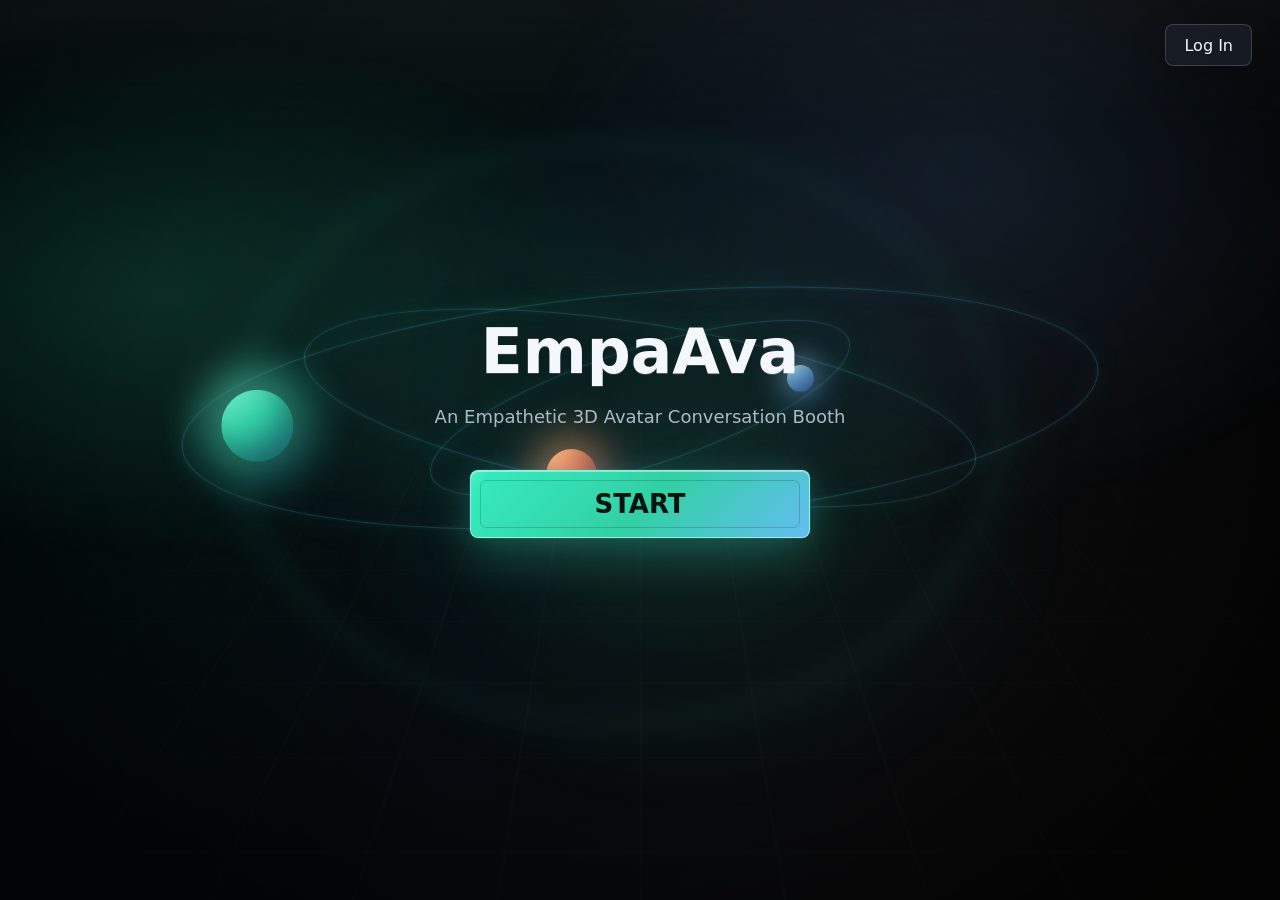
==== commit 7a620d02: "Remove the avatar from every landing template" ====
--- a/demo/index.html
+++ b/demo/index.html
@@ -21,7 +21,6 @@
         </div>
         <section class="login-shell">
           <div class="brand-stage">
-            <div class="booth-visual" aria-hidden="true"></div>
             <div class="brand-copy">
               <h1 class="brand-title">EmpaAva</h1>
               <p class="brand-subtitle">An Empathetic 3D Avatar Conversation Booth</p>
@@ -57,6 +56,6 @@
           "</p></form></section></main>";
       });
     </script>
-    <script type="module" src="./app.js?v=public-demo-exact-20260711-01"></script>
+    <script type="module" src="./app.js?v=no-landing-avatar-20260711-01"></script>
   </body>
 </html>
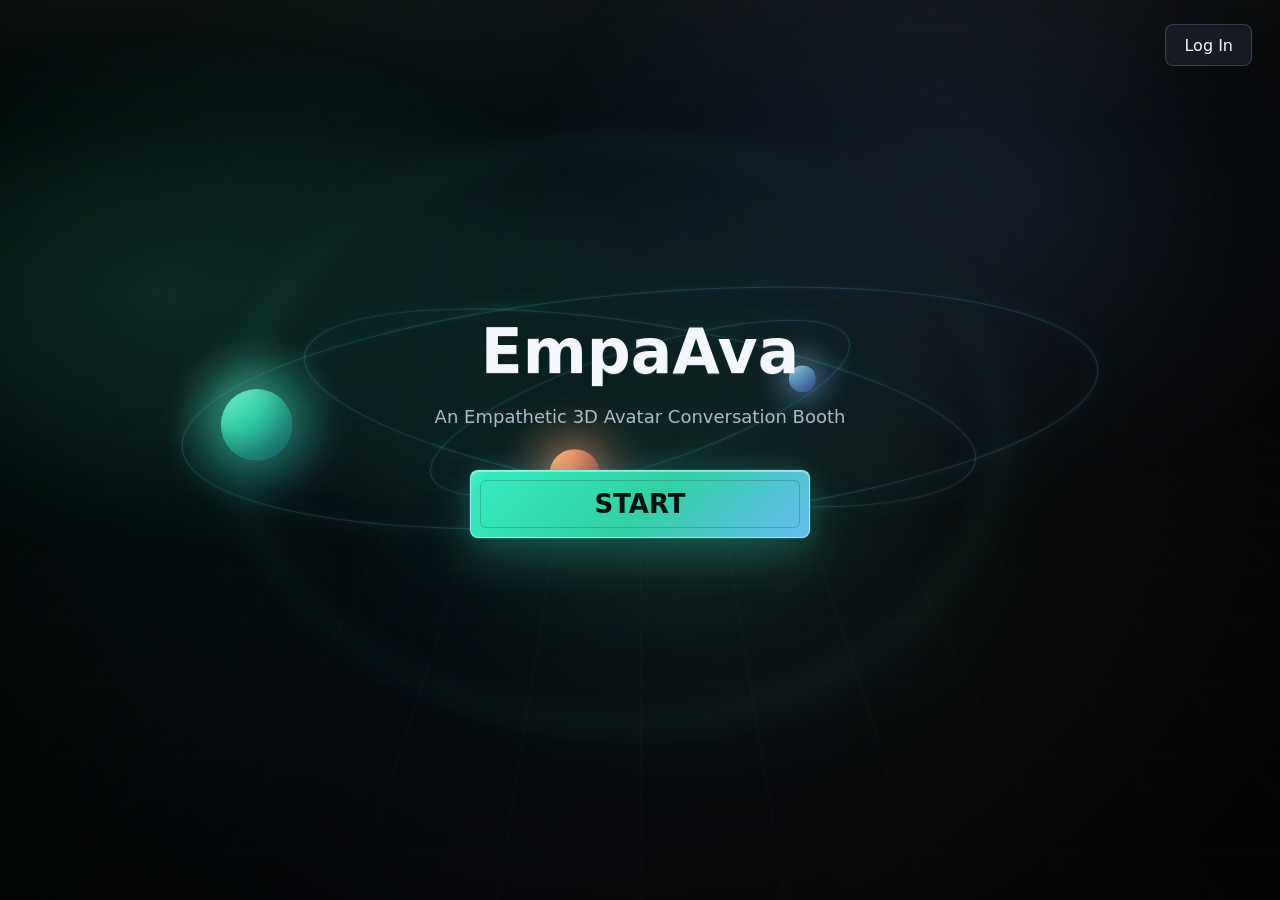
==== commit 2abe8720: "Configure empaava.top for GitHub Pages" ====
--- a/demo/index.html
+++ b/demo/index.html
@@ -4,6 +4,7 @@
     <meta charset="UTF-8" />
     <meta name="viewport" content="width=device-width, initial-scale=1.0" />
     <title>EmpaAva</title>
+    <link rel="canonical" href="https://empaava.top/demo/" />
     <link rel="icon" type="image/svg+xml" href="./favicon.svg" />
     <link rel="stylesheet" href="./styles.css?v=empaava-clean-home-20260711-01" />
   </head>
